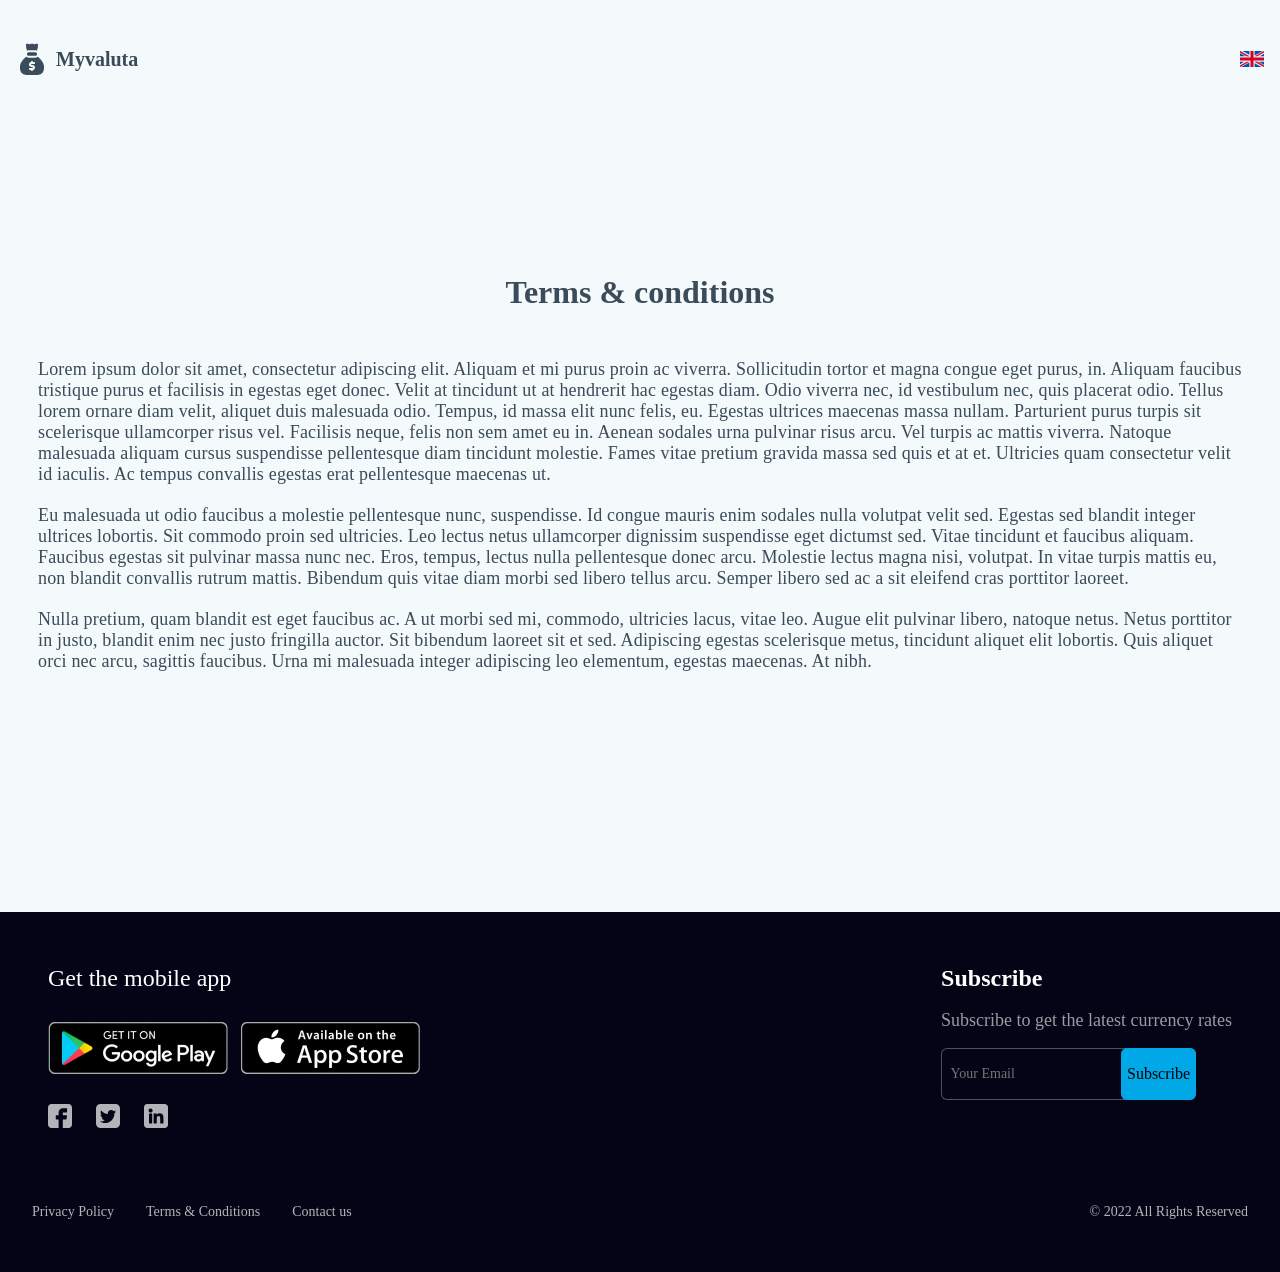
==== terms.html @ f61ddc60 "initial" ====
<!DOCTYPE html>
<html lang="en">
<head>
    <meta charset="UTF-8">
    <meta http-equiv="X-UA-Compatible" content="IE=edge">
    <meta name="viewport" content="width=device-width, initial-scale=1.0">
    <title>Terms and Conditions</title>
    <link rel="stylesheet" href="assets/css/style.css">
</head>
<body>
    <header class="header2">
        <div class="container">
        <div class="contact-header">
            <div class="logo logo1">
                <a href="/" class="fz-800 darkerheadera">
                    <img src="assets/images/dark-colored-logo.svg" alt="Myvaluta Logo" /> Myvaluta
                </a>
            </div>

            <ul class="languages">
                <li>
                    <a href="#" class="active">
                        <img id="en" src="assets/images/flags/uk.svg" alt="English" />
                        <img id="ge" class="hidden-language-img" src="assets/images/flags/geo.svg" alt="Georgian">
                    </a>
                </li>
            </ul>
            <img id="burgerbar" onclick="openpopup('.burger-bar-menu-main')" class="burger-bar" src="assets/images/darker-burger-bar.svg" alt="burger-bar">
        </div>
        </div>
    </header>
   <section class="terms-section1">
       <div class="terms-parent">
           <h1>Terms & conditions</h1>
           <div class="terms-part">
               <p>Lorem ipsum dolor sit amet, consectetur adipiscing elit. Aliquam et mi purus proin ac viverra. Sollicitudin tortor et magna congue eget purus, in. Aliquam faucibus tristique purus et facilisis in egestas eget donec. Velit at tincidunt ut at hendrerit hac egestas diam. Odio viverra nec, id vestibulum nec, quis placerat odio. Tellus lorem ornare diam velit, aliquet duis malesuada odio. Tempus, id massa elit nunc felis, eu. Egestas ultrices maecenas massa nullam. Parturient purus turpis sit scelerisque ullamcorper risus vel. Facilisis neque, felis non sem amet eu in.
                Aenean sodales urna pulvinar risus arcu. Vel turpis ac mattis viverra. Natoque malesuada aliquam cursus suspendisse pellentesque diam tincidunt molestie. Fames vitae pretium gravida massa sed quis et at et. Ultricies quam consectetur velit id iaculis. Ac tempus convallis egestas erat pellentesque maecenas ut. </p>
               <p>Eu malesuada ut odio faucibus a molestie pellentesque nunc, suspendisse. Id congue mauris enim sodales nulla volutpat velit sed. Egestas sed blandit integer ultrices lobortis. Sit commodo proin sed ultricies.
                Leo lectus netus ullamcorper dignissim suspendisse eget dictumst sed. Vitae tincidunt et faucibus aliquam. Faucibus egestas sit pulvinar massa nunc nec. Eros, tempus, lectus nulla pellentesque donec arcu. Molestie lectus magna nisi, volutpat. In vitae turpis mattis eu, non blandit convallis rutrum mattis. Bibendum quis vitae diam morbi sed libero tellus arcu. Semper libero sed ac a sit eleifend cras porttitor laoreet.</p>
               <p>Nulla pretium, quam blandit est eget faucibus ac. A ut morbi sed mi, commodo, ultricies lacus, vitae leo. Augue elit pulvinar libero, natoque netus. Netus porttitor in justo, blandit enim nec justo fringilla auctor. Sit bibendum laoreet sit et sed. Adipiscing egestas scelerisque metus, tincidunt aliquet elit lobortis. Quis aliquet orci nec arcu, sagittis faucibus. Urna mi malesuada integer adipiscing leo elementum, egestas maecenas. At nibh.</p>
           </div>
       </div>
   </section>
   <footer class="footer">
    <div class="footer-container container">
        <div class="footer-main container">
            <div class="footer-left">
                <h3>Get the mobile app</h3>
                <div class="stores">
                    <img src="assets/images/app-store-and-google-play 1.png" alt="app sotre">
                    <img src="assets/images/app-store-and-google-play 2.png" alt="App Store">
                </div>
                <div class="socials">
                    <a href="#"><img src="assets/images/facebook 1.svg" alt="Facebook"></a>
                    <a href="#"><img src="assets/images/twitter-sign 1.svg" alt="Twitter"></a>
                    <a href="#"><img src="assets/images/linkedin 1.svg" alt="LinkedIn"></a>
                </div>
            </div>
            <div class="footer-right">
                <h3>Subscribe</h3>
                <p>Subscribe to get the latest currency rates</p>
                <div class="subscribe-div">
                    <input id="emailsubscribe" type="email" placeholder="  Your Email" size="30">
                    <button>Subscribe</button>
                </div>
            </div>
        </div>
        <div class="footer-lower">
            <div class="footer-lower-a-div">
                <a href="#">Privacy Policy</a>
                <a href="terms.html">Terms & Conditions</a>
                <a href="contactpage.html">Contact us</a>
            </div>
            <p>© 2022 All Rights Reserved</p>
        </div>
        <div class="authorise"><p>© 2022 All Rights Reserved</p></div>
    </div>
</footer>
    <div class="bg-overlay">
        <div class="burger-bar-menu-main">
            <div class="burger-bar-menu-parent">
                <div class="burger-bar-menu-header">
                    <div class="burger-bar-menu-header-top">
                        <a href="/" class="fz-800 burger-bar-menu-header-a">
                            <img src="assets/images/money bag.svg" alt="Myvaluta Logo" /> Myvaluta
                        </a>
                        <div class="mobile-burgerbar-header-right-side">
                            <ul class="languages-mobile">
                                <li>
                                    <a href="#" class="active">
                                        <img id="enMobile" src="assets/images/flags/uk.svg" alt="English" />
                                        <img id="geMobile" class="hidden-language-img" src="assets/images/flags/geo.svg" alt="Georgian">
                                    </a>
                                </li>
                            </ul>
                            <a href="#"><img onclick="closepopup('.burger-bar-menu-main')" src="assets/images/darker-burger-bar.svg" alt="Burger-menu"></a>
                        </div>
                    </div>
                    <img src="assets/images/Line 37.svg" alt="border">
                </div>
                <a href="#">Crypto exchange rate</a>
                <a href="#">Exchange Rate In Banks & Kiosks</a>
                <a href="contactpage.html">Contact us</a>
                <a href="terms.html">Terms and conditions</a>
            </div>
        </div>
    </div>
    <script src="assets/js/languageswitcher.js"></script>
    <script src="assets/js/popup.js"></script>
</body>
</html>
---- assets/css/style.css ----
@charset "UTF-8";

/* Box sizing rules */

*,
*::before,
*::after {
    box-sizing: border-box;
}


/* Remove default margin */

body,
h1,
h2,
h3,
h4,
p,
figure,
blockquote,
dl,
dd {
    margin: 0;
}


/* Remove list styles on ul, ol elements with a list role, which suggests default styling will be removed */

ul[role=list],
ol[role=list] {
    list-style: none;
}


/* Set core root defaults */

html:focus-within {
    scroll-behavior: smooth;
}


/* Set core body defaults */

body {
    min-height: 100vh;
    text-rendering: optimizeSpeed;
    line-height: 1.5;
    overflow-x: hidden;
}


/* A elements that don't have a class get default styles */

a:not([class]) {
    text-decoration-skip-ink: auto;
}


/* Make images easier to work with */

img,
picture {
    max-width: 100%;
    display: block;
}


/* Inherit fonts for inputs and buttons */

input,
button,
textarea,
select {
    font: inherit;
}

:focus-visible {
    outline-color: #0324782a;
}

button {
    cursor: pointer;
}


/* Remove all animations, transitions and smooth scroll for people that prefer not to see them */

@media (prefers-reduced-motion: reduce) {
    html:focus-within {
        scroll-behavior: auto;
    }
    *,
    *::before,
    *::after {
        animation-duration: 0.01ms !important;
        animation-iteration-count: 1 !important;
        transition-duration: 0.01ms !important;
        scroll-behavior: auto !important;
    }
}


/* clears the ‘X’ from Internet Explorer */

input[type=search]::-ms-clear {
    display: none;
    width: 0;
    height: 0;
}

input[type=search]::-ms-reveal {
    display: none;
    width: 0;
    height: 0;
}


/* clears the ‘X’ from Chrome */

input[type=search]::-webkit-search-decoration,
input[type=search]::-webkit-search-cancel-button,
input[type=search]::-webkit-search-results-button,
input[type=search]::-webkit-search-results-decoration {
    display: none;
}

@font-face {
    font-family: "DejaVu Sans";
    src: url("../fonts/DejaVuSans.woff2") format("woff2"), url("../fonts/DejaVuSans.woff") format("woff");
    font-weight: normal;
    font-style: normal;
    font-display: swap;
}

:root {
    --clr-white: #fff;
    --clr-black: #000;
    --clr-gray: rgba(38, 62, 51, 0.05);
    --clr-success: #5b9279;
    --clr-danger: #fc5555;
    --clr-theme: #5b9279;
    --clr-theme-dark: #263e33;
    --clr-theme-trans: rgba(91, 146, 121, 0.03);
}

.flex {
    display: flex;
}

.space-between {
    justify-content: space-between;
}

.justify-center {
    justify-content: center;
}

.align-center {
    align-items: center;
}

.gap {
    gap: var(--gap, 1rem);
}

.ff-en {
    font-family: "Roboto", sans-serif;
}

.ff-geo {
    font-family: "DejaVu Sans", sans-serif;
}

.fz-900 {
    font-size: 1.5rem;
}

.fz-800 {
    font-size: 1.25rem;
}

.fz-700 {
    font-size: 1.125rem;
}

.fz-400 {
    font-size: 1rem;
}

.fz-300 {
    font-size: 0.875rem;
}

.text-accent,
.text-accent2 {
    color: rgba(38, 62, 51, 0.7);
}

.text-accent2 {
    width: 100%;
    max-width: 100%;
    text-align: right;
}

@media (max-width: 834px) {
    .hide-on-md {
        display: none;
    }
}

body {
    -webkit-font-smoothing: antialiased;
    -moz-osx-font-smoothing: grayscale;
    font-size: 1rem;
    line-height: 1.5;
    /* background-color: var(--clr-white); */
    background: #F4F9FB;
    color: var(--clr-theme-dark);
}

body.en {
    font-family: "Roboto", sans-serif;
}

body.geo {
    font-family: "DejaVu Sans", sans-serif;
}

h1,
h2,
h3 {
    line-height: 1.1;
}

p {
    max-width: 60ch;
}

.container {
    width: min(100% - 2rem, 1272px);
    margin-inline: auto;
}

.heading-2 {
    font-size: 1.5rem;
    font-weight: 600;
    color: #3A4B5A;
}

.exchange {
    margin-bottom: 32px;
}

.exchange__header {
    /* padding-inline: 32px; */
    /* padding-block: 24px 32px; */
    padding-top: 32px;
    padding-bottom: 32px;
    /* background: rgba(91, 146, 121, 0.03); */
}

.table-header {
    background-color: #fff;
    border-top-left-radius: 8px;
    border-top-right-radius: 8px;
    border-bottom: 1px solid rgba(38, 62, 51, 0.05);
    padding-left: 80px;
    padding-right: 80px;
    align-items: center;
}

.search-control {
    width: 180px;
    height: 45px;
    padding-left: 50px;
    padding-right: 40px;
    background: url('../images/search.svg') no-repeat 18px center;
    border: 1px solid rgba(58, 75, 90, 0.1);
    border-radius: 50px;
}

@media (max-width: 560px) {
    .table-header {
        padding-left: 20px;
    }
    .search-control {
        display: none;
    }
}

@media (max-width: 834px) {
    .exchange__header p {
        display: none;
    }
}


/*  */

.dynamics {
    padding: 24px 32px;
    background: #fff;
}

@media (max-width: 560px) {
    .dynamics {
        padding: 0;
    }
}

.dynamics header {
    margin-bottom: 27px;
}

@media (max-width: 834px) {
    .dynamics header {
        flex-direction: column;
        align-items: flex-start;
        gap: 24px;
    }
}


/* header */


/* header{
    overflow-x: hidden;
} */

.header {
    width: 100%;
    position: relative;
    margin-bottom: 52px;
    padding-block: 32px 52px;
    background-image: url("../images/header-bg-img.png");
    background-repeat: no-repeat;
    background-size: cover;
    height: 561px;
    z-index: 1;
}

.header::before {
    content: '';
    position: absolute;
    right: 0;
    top: 0;
    z-index: -1;
    width: 885px;
    height: 350px;
    background: url('../images/world-map.svg') no-repeat;
    background-size: cover;
}

/* .header-bgimg-absolute {
    position: absolute;
    left: 50.83%;
    right: -30.14%;
    top: 0%;
    bottom: 89.65%;
    opacity: 0.5;
    z-index: -1;
} */

.heading-div {
    align-self: center;
    display: flex;
    flex-direction: column;
    align-items: center;
    gap: 8px;
}

.heading-div h1 {
    font-family: 'Roboto';
    font-style: normal;
    font-weight: 700;
    font-size: 36px;
    line-height: 42px;
    color: #FFFFFF;
}

.heading-div p {
    font-family: 'Roboto';
    font-style: normal;
    font-weight: 400;
    font-size: 18px;
    line-height: 21px;
    color: rgba(255, 255, 255, 0.5);
}

.header__top {
    margin-bottom: 152px;
    width: 100%;
}

.header-navigation {
    list-style: none;
    display: flex;
    align-items: center;
    gap: 40px;
    z-index: 457362;
}

@media(max-width:1017px) {
    .header-navigation {
        gap: 20px;
    }
    .header-navigation li a {
        font-size: 12px;
    }
}

@media(max-width:955px) {
    .header-navigation {
        display: none;
    }
}

.header-navigation li a {
    text-decoration: none;
    font-family: 'Roboto';
    font-style: normal;
    font-weight: 400;
    font-size: 16px;
    line-height: 19px;
    color: rgba(255, 255, 255, 0.7);
}

.logo a {
    display: flex;
    align-items: center;
    gap: 8px;
    font-family: 'Roboto';
    font-style: normal;
    font-weight: 600;
    font-size: 20px;
    line-height: 23px;
    color: #FFFFFF;
    text-decoration: none;
}

.languages {
    display: flex;
    align-items: center;
    list-style-type: none;
}

@media (max-width: 800px) {
    .languages {
        display: none;
    }
}

.languages a {
    display: flex;
    align-items: center;
    gap: 12px;
    color: var(--clr-theme-dark);
    text-decoration: none;
}

.languages a.active {
    /* border: 1px solid #8b9891; */
    box-sizing: border-box;
    border-radius: 3px;
    height: 22px;
}


/* converter absolute section */

.convert header {
    margin-bottom: 52px;
}

@media (max-width: 834px) {
    .convert header {
        flex-direction: column;
        align-items: flex-start;
        gap: 24px;
    }
}

.convert .converter {
    margin-bottom: 52px;
    display: grid;
    grid-template-columns: repeat(auto-fit, minmax(235px, 1fr));
    gap: 24px;
}

.convert__actions {
    display: flex;
    align-items: center;
    gap: 32px;
}

.convert__actions a {
    display: flex;
    gap: 8px;
    font-size: 1rem;
    color: rgba(38, 62, 51, 0.7);
    text-decoration: none;
}

.currency-input {
    position: relative;
}

.currency-input input {
    padding-block: 26px;
    padding-left: 100px;
    width: 100%;
    font-family: inherit;
    font-weight: 500;
    font-size: 1.5rem;
    color: var(--clr-theme-dark);
    background: var(--clr-white);
    border: 1px solid rgba(38, 62, 51, 0.1);
    box-sizing: border-box;
    border-radius: 8px;
}

.currency-input input::placeholder {
    font-family: inherit;
    color: rgba(38, 62, 51, 0.5);
}

.currency-picker {
    position: absolute;
    top: 0;
    left: 0;
    height: 100%;
    padding-inline: 1rem;
    display: flex;
    align-items: center;
    gap: 8px;
    color: var(--clr-theme-dark);
    background: var(--clr-gray);
    border-radius: 7px 0px 0px 7px;
    transition: all 200ms ease-in-out;
}

.currency-picker.active {
    background-color: #00A8E8;
    color: var(--clr-white);
    border-bottom-left-radius: 0px;
}

.currency-picker>button {
    display: flex;
    align-items: center;
    background-color: transparent;
    gap: 1rem;
    color: inherit;
    text-transform: uppercase;
    border: none;
}

.currency-picker>button>div {
    display: flex;
    flex-direction: column;
    align-items: center;
    gap: 8px;
}

.currency-picker>button>div img {
    width: 21px;
}

.currency-picker>div {
    display: flex;
    flex-direction: column;
    gap: 4px;
}

.currency-options {
    position: absolute;
    top: 100%;
    left: 0;
    width: 100%;
    background: #f4f5f5;
    border: 1px solid rgba(38, 62, 51, 0.5);
    border-radius: 0 0 22px 22px;
    z-index: 10;
}

.currency-options button {
    display: flex;
    align-items: center;
    gap: 0.75rem;
    padding-inline: 1rem;
    padding-block: 0.25rem;
    color: var(--clr-theme-dark);
    text-transform: uppercase;
    background-color: transparent;
    border: none;
    cursor: pointer;
}

.currency-options button img {
    width: 20px;
    height: 20px;
}

[data-tab-content] {
    display: none;
}

.active[data-tab-content] {
    display: block;
}

.dropdown.active>button {
    border-radius: 22px 22px 0 0;
}

.dropdown.active .dropdown-options {
    max-height: 500px;
    transform: scaleY(1);
    opacity: 1;
}

.dropdown-options {
    position: absolute;
    max-height: 0;
    transform: scaleY(0);
    opacity: 0;
    transform-origin: top;
    transition: all 200ms ease-in-out;
}

.filter {
    position: relative;
}

.filter>button {
    display: flex;
    align-items: center;
    gap: 1rem;
    width: 100%;
    min-width: 153px;
    padding-block: 14px;
    padding-inline: 20px;
    font-size: 1.125rem;
    color: var(--clr-theme-dark);
    background: rgba(38, 62, 51, 0.05);
    border: 1px solid rgba(38, 62, 51, 0.5);
    border-radius: 40px;
    transition: border-radius 200ms ease-in-out;
}

@media (max-width: 560px) {
    .filter>button {
        padding-block: 10px;
        padding-inline: 16px;
    }
}

.filter>button>div {
    display: flex;
    gap: 12px;
}

.filter input {
    all: unset !important;
    height: 100%;
    padding: 0;
    background-color: transparent;
}

.filter-dropdown.active>button {
    border-radius: 22px 22px 0 0;
}

.filter-dropdown.active .filter-options,
.filter-dropdown.active .languages-options {
    max-height: 500px;
    transform: scaleY(1);
    opacity: 1;
}

.filter-options {
    position: absolute;
    max-height: 0;
    transform: scaleY(0);
    opacity: 0;
    transform-origin: top;
    transition: all 200ms ease-in-out;
    width: 100%;
    display: flex;
    flex-direction: column;
    background: #f4f5f5;
    border: 1px solid rgba(38, 62, 51, 0.5);
    border-radius: 0 0 22px 22px;
    z-index: 10;
}

.filter-options button {
    display: flex;
    align-items: center;
    gap: 1rem;
    padding-block: 14px;
    padding-inline: 20px;
    font-size: 1.125rem;
    color: var(--clr-theme-dark);
    background-color: transparent;
    border: none;
}

.filter-by-date {
    min-width: 152px;
    width: max-content;
    position: relative;
}

.filter-by-date button {
    pointer-events: none;
    position: relative;
    background-color: #eff1f1;
    z-index: 10000;
    width: max-content;
}

.filter-by-date button span {
    white-space: nowrap;
}

.filter-by-date .date-input-wrap {
    position: absolute;
    inset: 0;
    z-index: 0;
}

.filter-by-date .date-input-wrap input::-webkit-datetime-edit {
    width: 100%;
    height: 100%;
    min-height: 42px;
    padding-block: 14px;
    padding-inline: 20px;
    z-index: 991;
}

.filter-by-date .date-input-wrap input::-webkit-calendar-picker-indicator {
    position: absolute;
    top: 0;
    left: 0;
    width: 100%;
    height: 100%;
    z-index: 991;
    background: transparent;
}


/* exchange tables */

.exchange-table {
    padding-bottom: 24px;
    overflow-x: auto;
    background: #ffffff;
    max-height: 425px;
    overflow-y: clip;
    transition: all 200ms ease-in-out;
    /* width */
    /* Track */
    /* Handle */
    /* Handle on hover */
}

.exchange .show-more {
    border-bottom-left-radius: 8px;
    border-bottom-right-radius: 8px;
}

.currency-sticky {
    position: sticky;
}

.exchange-table.active {
    max-height: 1000px;
}

.exchange-table::-webkit-scrollbar {
    height: 2px;
}

.exchange-table::-webkit-scrollbar-track {
    background: #f1f1f1;
}

.exchange-table::-webkit-scrollbar-thumb {
    background: rgb(230, 230, 230);
}

.exchange-table::-webkit-scrollbar-thumb:hover {
    background: rgb(194, 194, 194);
}

.exchange-table table {
    width: 100%;
    min-width: 640px;
    border-collapse: collapse;
}

.exchange-table tbody tr:not(:last-child) td {
    border-bottom: 1px solid rgba(38, 62, 51, 0.05);
}

.exchange-table th {
    padding-block: 30px;
    font-size: 1rem;
    font-weight: 500;
    color: var(--clr-theme-dark);
    background-color: var(--clr-white);
    border-bottom: 1px solid rgba(38, 62, 51, 0.05);
}

.crypto-table th,
.crypto-table td {
    text-align: left;
}

.exchange-table th,
.exchange-table td {
    text-align: left;
}

.exchange-table th:first-child,
.exchange-table td:first-child {
    padding-left: 80px;
}
.exchange-table th:last-child,
.exchange-table td:last-child {
    padding-right: 40px;
}

.flex-th img {
    cursor: pointer;
}

.exchange-table th:first-child,
.exchange-table td:first-child {
    /* padding-left: 32px; */
    position: sticky;
}

@media (max-width: 560px) {
    .exchange-table th:first-child,
    .exchange-table td:first-child {
        padding-left: 20px;
    }
}

.exchange-table th:last-child,
.exchange-table td:last-child {
    text-align: center;
}

.exchange-table td {
    font-size: 16px;
    color: var(--clr-theme-dark);
    padding-block: 28px;
}

.crypto-table td {
    padding-bottom: 20px;
}

.exchange-table td:last-child img {
    margin-inline: auto;
}

.show-more {
    display: grid;
    place-content: center;
    width: 100%;
    padding-block: 32px;
    background: #ffffff;
    border: none;
    cursor: pointer;
}

.footer {
    width: 100%;
    margin-top: 70px;
    padding-block: 52px;
    padding-inline: 1rem;
    background-color: #030416;
    justify-content: space-between;
}

.footer-container {
    display: grid;
    grid-auto-flow: row;
    align-items: center;
    justify-items: center;
    gap: 76px;
}

.authorise {
    align-self: center;
}

.authorise p {
    font-family: 'Roboto';
    font-style: normal;
    font-weight: 500;
    font-size: 14px;
    line-height: 16px;
    color: rgba(255, 255, 255, 0.7)
}

.footer-main {
    display: flex;
    gap: 76px;
    justify-content: space-between;
}

@media(max-width:800px) {
    .footer-main {
        flex-direction: column-reverse;
        justify-items: center;
        align-items: center;
    }
    .footer-left {
        align-items: center !important;
    }
}

.footer-left {
    display: flex;
    flex-direction: column;
    align-items: flex-start;
    justify-content: space-between;
    gap: 30px;
}

.footer-left h3 {
    font-family: 'Roboto';
    font-style: normal;
    font-weight: 400;
    font-size: 24px;
    line-height: 28px;
    color: #FFFFFF;
}

.stores {
    display: flex;
    align-items: center;
    justify-content: center;
    gap: 13px;
}

@media(max-width: 440px) {
    .stores {
        gap: 2px;
    }
}

.socials {
    display: flex;
    align-items: center;
    gap: 24px;
}

.footer-right {
    display: flex;
    flex-direction: column;
    align-items: flex-start;
    gap: 16px;
}

.footer-right h3 {
    font-family: 'Roboto';
    font-style: normal;
    font-weight: 600;
    font-size: 24px;
    line-height: 28px;
    color: #FFFFFF;
}

.footer-right p {
    font-family: 'Roboto';
    font-style: normal;
    font-weight: 400;
    font-size: 18px;
    line-height: 134.26%;
    color: rgba(255, 255, 255, 0.6);
}

.subscribe-div {
    display: flex;
    position: relative;
}

.subscribe-div input {
    max-width: 328px;
    width: 100%;
    position: relative;
    border: 1px solid rgba(255, 255, 255, 0.3);
    border-radius: 6px;
    outline: none;
    height: 52px;
    background: #030416;
}

.subscribe-div button {
    outline: none;
    border: none;
    position: absolute;
    right: 0;
    background: #00A8E8;
    border-radius: 6px;
    height: 52px;
}

#emailsubscribe {
    font-family: 'Roboto';
    font-style: normal;
    font-weight: 400;
    font-size: 14px;
    line-height: 112.5%;
    color: rgba(255, 255, 255, 0.5);
}

.footer-lower {
    width: 100%;
    display: grid;
    grid-auto-flow: column;
    justify-content: space-between;
    align-items: center;
    gap: 76px;
    justify-content: space-between;
}

.footer-lower a {
    text-decoration: none;
    font-family: 'Roboto';
    font-style: normal;
    font-weight: 500;
    font-size: 14px;
    line-height: 16px;
    color: rgba(255, 255, 255, 0.7);
}

.footer-lower-a-div {
    display: flex;
    align-items: center;
    justify-content: space-between;
    gap: 32px !important;
}

.authorise {
    display: none;
}

@media(max-width:700px) {
    .footer-lower {
        grid-auto-flow: row;
        justify-content: center;
        gap: 50px;
    }
    .footer-lower p {
        display: none;
    }
    .authorise {
        display: block;
    }
}

@media(max-width: 427px) {
    .footer-lower-a-div {
        gap: 15px;
    }
}

@media(max-width: 375px) {
    .stores {
        flex-direction: column;
        gap: 10px;
    }
}

.footer-lower ul {
    list-style: none;
    display: flex;
    align-items: center;
    justify-content: center;
    gap: 32px;
}

.footer-lower ul li a {
    text-decoration: none;
    font-family: 'Roboto';
    font-style: normal;
    font-weight: 500;
    font-size: 14px;
    line-height: 16px;
    color: rgba(255, 255, 255, 0.7);
}

.footer-lower p {
    font-family: 'Roboto';
    font-style: normal;
    font-weight: 500;
    font-size: 14px;
    line-height: 16px;
    color: rgba(255, 255, 255, 0.7)
}


/*# sourceMappingURL=style.css.map */

.filter-n-calendar-container {
    display: grid;
    grid-auto-flow: column;
    grid-gap: 24px;
}

.filter-icon-container {
    padding: 20px;
    background-color: #EFF1F0;
    border: 1px solid #8B9891;
    border-radius: 50px;
    display: grid;
    justify-items: center;
    align-items: center;
    cursor: pointer;
}


/* pop up windows */

.bg-overlay {
    position: fixed;
    top: 0;
    left: 0;
    right: 0;
    bottom: 0;
    width: 100%;
    height: 100%;
    background: rgba(14, 12, 19, 0.85);
    z-index: 10000;
    display: none;
}

.popup-currency-selectors {
    background-color: #fff;
    margin: 80px 52px 0 52px;
    padding: 24px 32px;
    display: grid;
    grid-gap: 24px;
    overflow-y: auto;
    height: calc(100% - 160px);
    align-content: start;
    display: none;
}

.popup-header {
    display: grid;
    grid-auto-flow: column;
    justify-content: space-between;
}

.popup-currency-selectors h2 {
    font-family: 'Roboto';
    font-style: normal;
    font-weight: 600;
    font-size: 20px;
    line-height: 23px;
    color: #263E33;
}

.popup-header img {
    cursor: pointer;
}

.currency-item {
    cursor: pointer;
    display: grid;
    grid-auto-flow: column;
    grid-gap: 16px;
    align-items: center;
    justify-content: start;
    padding: 24px;
    background-color: #F4F5F4;
    border-radius: 7px;
}

.currency-item.checked {
    background: #00A8E8;
    color: white;
}

.currency-item input {
    width: 24px;
    height: 24px;
}


/* ------------------------------------  NEW VERSION OF CSS CODE WRITTEN HERE ------------------------------------ */


/*  main-page */

.section {
    margin-top: 300px;
}


/* main section styles */

.main-section-all-content {
    display: flex;
    flex-direction: column;
    gap: 124px;
}


/* Exchange Rate Banks */

.margin-top {
    margin-top: auto;
}

.tab-content {
    display: flex;
    flex-direction: column;
    gap: 124px;
}

.banks-table {
    /* padding: 40px; */
    margin-top: 40px;
    display: flex;
    flex-direction: column;
    gap: 50px;
}

.banks-row {
    display: flex;
    justify-content: space-between;
    gap: 40px;
    align-items: flex-start;
}

@media(max-width: 1069px) {
    .exchange-rate-parent {
        align-items: center;
        justify-content: center;
    }
    .bank-kiosk-header {
        align-items: center;
        justify-content: center;
    }
    .banks-row {
        flex-direction: column;
        align-self: center;
        gap: 50px;
    }
}


/* ---------------------- Exchanges in banks and kiosks ---------------------- */

.bank {
    max-width: 400px;
    display: flex;
    flex-direction: column;
    justify-content: space-between;
    gap: 12px;
    background: #ffffff;
    border-radius: 8px;
    padding: 18px 30px;
}

.bank header {
    width: 100%;
    display: flex;
    justify-content: space-between;
    align-items: center;
}

.bank-logo {
    width: 120px;
    height: 57px;
}

.divider {
    /* display: none; */
    filter: opacity(0);
}

.bank table {
    width: 100%;
    display: none;
    box-sizing: border-box;
}

.scroll-toggle-btn {
    cursor: pointer;
}

.bank-arrow-down1,
.bank-arrow-down2,
.bank-arrow-down3,
.bank-arrow-down4,
.bank-arrow-down5,
.bank-arrow-down6,
.bank-arrow-down7,
.bank-arrow-down8,
.bank-arrow-down9,
.bank-arrow-down10,
.bank-arrow-down11,
.bank-arrow-down12,
.bank-arrow-up1,
.bank-arrow-up2,
.bank-arrow-up3,
.bank-arrow-up4,
.bank-arrow-up5,
.bank-arrow-up6,
.bank-arrow-up7,
.bank-arrow-up8,
.bank-arrow-up9,
.bank-arrow-up10,
.bank-arrow-up11,
.bank-arrow-up12 {
    cursor: pointer;
}

.bank-arrow-up1,
.bank-arrow-up2,
.bank-arrow-up3,
.bank-arrow-up4,
.bank-arrow-up5,
.bank-arrow-up6,
.bank-arrow-up7,
.bank-arrow-up8,
.bank-arrow-up9,
.bank-arrow-up10,
.bank-arrow-up11,
.bank-arrow-up12 {
    display: none;
}

.banks-table a {
    text-decoration: underline;
    font-family: 'DejaVu Sans';
    font-style: normal;
    font-weight: 400;
    font-size: 18px;
    line-height: 18px;
    color: #00A8E8;
    align-self: flex-end;
    cursor: pointer;
}

.converter-parent {
    align-self: flex-start;
    position: absolute;
    margin-left: auto;
    margin-right: auto;
    right: 53px;
    left: 53px;
    top: 364px;
    align-items: center;
    background: #FFFFFF;
    box-shadow: 2px 4px 44px -3.91691px rgba(3, 17, 67, 0.2);
    border-radius: 6.8546px;
}

@media(max-width: 1400px) {
    .converter-parent {
        left: 0;
        right: 0;
    }
}

/* @media(max-width: 1300px) {
    .text-accent2 {
        margin-left: 1%;
    }
} */

.convert {
    display: flex;
    flex-direction: column;
    padding: 50px 80px;
}

@media(max-width:560px) {
    .main-part {
        margin-top: 600px;
    }
}

@media(max-width: 456px) {
    .convert {
        padding: 23px;
    }
}

.flagname {
    display: grid;
    grid-auto-flow: column;
    align-items: center;
    grid-gap: 12px;
    justify-content: start;
}


/* Language controler */

.hidden-language-img {
    display: none;
    height: 24px;
    width: 24px;
}


/* burger bar button */

.burger-bar {
    display: none;
}

@media (max-width: 800px) {
    .burger-bar {
        display: block;
        cursor: pointer;
    }
    .languages-dropdown {
        display: none;
    }
    .desktop-table {
        display: none;
    }
    .popup-currency-selectors {
        margin: 5px 5px 0 5px !important;
        height: calc(100% - 10px);
    }
}


/* burgerbar popup window */

.burger-bar-menu-main {
    display: flex;
    flex-direction: column;
    gap: 32px;
    width: 100%;
    height: 100%;
    background: #ffffff;
    height: 100%;
    overflow: hidden;
    display: none;
}

.burger-bar-menu-parent {
    display: flex;
    flex-direction: column;
    gap: 32px;
    padding-left: 26px;
}

.burger-bar-menu-header {
    padding-top: 46px;
    display: flex;
    flex-direction: column;
    align-items: center;
    justify-content: space-around;
    gap: 24px;
}

.burger-bar-menu-header-top {
    width: 100%;
    display: flex;
    align-items: center;
    justify-content: space-between;
}

.mobile-burgerbar-header-right-side {
    display: flex;
    align-items: center;
    gap: 24px;
}

.burger-bar-menu-header-a {
    display: flex;
    align-items: center;
    gap: 8px;
}

.languages-mobile {
    display: flex;
    align-items: center;
    list-style-type: none;
}

.burger-bar-menu-parent a {
    text-decoration: none;
    /* fonts */
    font-family: 'Roboto';
    font-style: normal;
    font-weight: 500;
    font-size: 18px;
    line-height: 21px;
    color: #3A4B5A;
}


/* SHARE POPUP */

.share-popup {
    display: none;
    position: absolute;
    left: 45%;
    top: 50%;
    background: #FFFFFF;
    box-shadow: 2px 4px 44px -3.91691px rgba(3, 17, 67, 0.15);
    border-radius: 6.8546px;
    flex-direction: column;
    padding: 24px 25px 32px 24px;
}

.share-popup-header {
    margin-bottom: 8px;
    display: flex;
    justify-content: space-between;
    align-items: center;
}

.closing-share-popup {
    display: flex;
    align-items: center;
    justify-items: center;
    background: rgba(58, 75, 90, 0.05);
    border-radius: 8px;
    padding: 11px;
}

.closing-share-popup img {
    cursor: pointer;
}

.share-popup-elemenets-parent {
    display: flex;
}

@media(max-width: 1228px) {
    .share-popup {
        left: 40%;
        top: 60%;
    }
}

@media(max-width: 900px) {
    .share-popup {
        left: 30%;
        top: 60%;
    }
}

@media(max-width: 835px) {
    .share-popup {
        left: 15%;
        top: 50%;
    }
}

@media(max-width: 666px) {
    .share-popup {
        left: 10%;
        gap: 8px;
    }
}

@media(max-width: 585px) {
    .share-popup-elemenets-parent {
        max-width: 400px;
    }
}

@media(max-width: 550px) {
    .share-popup-elemenets-parent {
        max-width: 400px;
        left: -1%;
    }
}

@media(max-width: 550px) {
    .share-popup-elemenets-parent {
        flex-direction: column;
        /* max-width: 343px; */
    }
    .share-popup {
        left: 30%;
        top: 40%;
    }
}

@media(max-width: 500px) {
    .share-popup {
        left: 30%;
        top: 60%;
    }
}

.share-popup-elemenet {
    display: flex;
    flex-direction: column;
    align-items: center;
    justify-content: center;
    gap: 8px;
    /* border: 1px solid rgba(58, 75, 90, 0.1);
    border-radius: 8px; */
}

.share-popup-inner-element {
    padding: 13px 20px 12px 19px;
    display: flex;
    flex-direction: column;
    align-items: center;
    justify-content: center;
    gap: 8px;
}

.share-popup-elemenet:hover {
    background-color: #F3F4F5;
    cursor: pointer;
}


/* absolute section */

@media(max-width: 837px) {
    .convert {
        padding: 27px 60px 30px 60px;
    }
}

@media(max-width: 663px) {
    .convert .converter {
        grid-template-columns: 1fr 1fr;
    }
}

@media(max-width: 500px) {
    .convert .converter {
        grid-template-columns: 1fr;
    }
}


/* calendar for mobile */

.mobile-calendar {
    max-width: 67px;
    height: 67px;
    background-color: #000;
}


/* contact page */

.contact-header {
    display: flex;
    align-items: center;
    justify-content: space-between;
    justify-items: center;
    margin-bottom: 52px;
    padding-block: 32px 52px;
}

.logo1 a {
    font-family: 'Roboto';
    font-style: normal;
    font-weight: 600;
    font-size: 20px;
    line-height: 23px;
    color: #3A4B5A;
}

.contactus-main {
    width: 100%;
    align-self: center;
    display: grid;
    grid-auto-flow: row;
    align-items: center;
    justify-items: center;
    grid-gap: 50px;
    padding-bottom: 178px;
    padding-top: 100px;
}

.contact-page-section h1 {
    font-family: 'Roboto';
    font-style: normal;
    font-weight: 700;
    font-size: 32px;
    line-height: 38px;
    color: #263E33;
    text-shadow: 0px 4px 4px rgba(0, 0, 0, 0.25);
}

.contact-us {
    display: grid;
    grid-auto-flow: column;
    gap: 94px;
}

.forms {
    display: flex;
    align-items: center;
    justify-content: space-between;
    gap: 94px;
}

.label {
    font-family: 'Roboto';
    font-style: normal;
    font-weight: 400;
    font-size: 16px;
    line-height: 19px;
    text-align: center;
    letter-spacing: 0.01em;
    color: rgba(38, 62, 51, 0.8);
}

label[required]::after {
    content: "*";
    color: red;
}

.info-div {
    max-width: 338px;
    display: flex;
    justify-content: flex-start;
    gap: 24px;
    background: rgba(38, 62, 51, 0.05);
    border-radius: 8px;
    padding: 18px 18px 18px 32px;
}

.info-p {
    font-family: 'Roboto';
    font-style: normal;
    font-weight: 500;
    font-size: 18px;
    line-height: 21px;
    text-align: center;
    letter-spacing: 0.01em;
    color: #263E33;
}

.right-forms {
    display: grid;
    grid-auto-flow: column;
    align-items: flex-start;
    justify-content: start;
    gap: 42px;
}

.info-divs {
    display: flex;
    flex-direction: column;
    gap: 23px;
}

.info-divs-item {
    display: flex;
    flex-direction: column;
    gap: 8px;
    align-items: flex-start;
}

.info-divs-item input {
    background: #FAFCFB;
    border: 1px solid rgba(38, 62, 51, 0.3);
    border-radius: 8px;
    padding: 18px 18px;
}

.textarea {
    display: flex;
    flex-direction: column;
    align-items: flex-start;
    gap: 8px;
}

.msg-label {
    font-family: 'Roboto';
    font-style: normal;
    font-weight: 400;
    font-size: 16px;
    line-height: 19px;
    text-align: center;
    letter-spacing: 0.01em;
    color: #263E33;
}

.textares {
    height: 182px;
}

textarea {
    resize: none;
}

#sendMsg {
    background: #2C3754;
    border: none;
    border-radius: 8px;
    padding: 20px;
    /* fonts */
    font-family: 'Roboto';
    font-style: normal;
    font-weight: 500;
    font-size: 18px;
    line-height: 21px;
    text-align: center;
    letter-spacing: 0.01em;
    color: #EBEDFA;
}

.text-area {
    display: flex;
    flex-direction: column;
    gap: 45px;
}


/* Crypto table */

.hidden-sort-arrow {
    display: none;
}


/* .flex-th{
    display: flex;
} */

@media(max-width: 1108px) {
    .forms {
        flex-direction: column;
    }
}

@media (max-width: 769px) {
    .right-forms {
        grid-auto-flow: row;
        align-items: center;
        justify-items: center;
    }
}


/* terms and condition page */

.terms-section1 {
    margin: 0 auto;
    display: flex;
    align-items: center;
    justify-items: center;
    justify-content: center;
    margin-bottom: 120px;
}

.terms-parent {
    gap: 48px;
    display: flex;
    flex-direction: column;
    align-items: center;
    justify-content: center;
    margin-top: 83px;
    margin-bottom: 120px;
}

.terms-parent h1 {
    font-family: 'Roboto';
    font-style: normal;
    font-weight: 700;
    font-size: 32px;
    line-height: 38px;
    color: #3A4B5A;
}

.terms-part {
    display: flex;
    flex-direction: column;
    align-items: center;
    justify-content: center;
    gap: 20px;
}

.terms-part p {
    max-width: 1204px;
    font-family: 'Roboto';
    font-style: normal;
    font-weight: 400;
    font-size: 18px;
    line-height: 21px;
    letter-spacing: 0.01em;
    color: #3A4B5A;
}

.flex-th p {
    display: flex;
    gap: 8px;
    align-items: center;
    justify-content: flex-start;
}

.cryptogreen p {
    display: flex;
    align-items: center;
    justify-content: flex-start;
    gap: 8px;
    color: #459216;
}

.red-p {
    display: flex;
    align-items: center;
    justify-content: center;
    gap: 8px;
    color: #FC5555;
}

.daily-view {
    display: flex;
    flex-direction: column;
    gap: 4px;
    /* fonts */
    font-family: 'Roboto';
    font-style: normal;
    font-weight: 400;
    font-size: 18px;
    line-height: 21px;
    color: #3A4B5A;
}

.daily-view span {
    font-family: 'Roboto';
    font-style: normal;
    font-weight: 400;
    font-size: 14px;
    line-height: 16px;
    color: #7F8A94;
}

.crypto {
    display: flex;
    gap: 8px;
}

.crypto div {
    display: flex;
    flex-direction: column;
}

.fullname-crypto {
    font-family: 'Roboto';
    font-style: normal;
    font-weight: 500;
    font-size: 16px;
    line-height: 19px;
    color: #3A4B5A;
}

.abreviation-of-crypto {
    font-family: 'Roboto';
    font-style: normal;
    font-weight: 400;
    font-size: 14px;
    line-height: 16px;
    color: rgba(58, 75, 90, 0.65);
}


/* NEW VERSION OF CSS CODE END */

.currency-main-container {
    display: grid;
    grid-gap: 12px;
}

.flagname h4 {
    font-family: 'Roboto';
    font-style: normal;
    font-weight: 600;
    font-size: 24px;
    line-height: 28px;
    /* #263E33 */
    color: #263E33;
}

.flagname img {
    width: 28px;
    height: 28px;
}

.currency-main-container p {
    font-family: 'Roboto';
    font-style: normal;
    font-weight: 400;
    font-size: 16px;
    line-height: 19px;
    /* identical to box height */
    color: #65756E;
}

.currencies-container {
    display: grid;
    grid-template-columns: repeat(5, 1fr);
    grid-gap: 24px;
}

@media only screen and (max-width: 1439px) {
    .currencies-container {
        grid-template-columns: repeat(4, 1fr);
    }
}

@media only screen and (max-width: 1130px) {
    .currencies-container {
        grid-template-columns: repeat(3, 1fr);
    }
    .popup-currency-selectors {
        margin: 52px 24px 0 24px;
    }
}

@media only screen and (max-width: 880px) {
    .currencies-container {
        grid-template-columns: repeat(2, 1fr);
    }
}

@media only screen and (max-width: 640px) {
    .currencies-container {
        grid-template-columns: 1fr;
    }
}

@media only screen and (max-width: 330px) {
    .popup-currency-selectors {
        margin: 52px 16px 0 16px;
    }
}

@media only screen and (max-width: 560px) {
    .convert .converter {
        margin-bottom: 52px;
        display: grid;
        /* grid-template-columns: 1fr 1fr; */
        gap: 24px;
    }
}

.new-button-currency-popup {
    padding: 14px 54px;
    background-color: #2C3754;
    border-radius: 80px;
    border: 0;
    color: #fff;
    font-family: 'Roboto';
    font-style: normal;
    font-weight: 500;
    font-size: 18px;
    line-height: 21px;
    /* identical to box height */
    /* #FFFFFF */
    color: #FFFFFF;
}

.popup-footer {
    display: grid;
    justify-content: end;
    align-content: start;
}

#headingtabs {
    width: 100%;
    display: none;
    padding: 16px 24px;
    font-family: 'Roboto';
}

@media only screen and (max-width: 770px) {
    .tabs__headings {
        display: none;
    }
    #headingtabs {
        display: block;
    }
}

.currenciestable th {
    text-align: start;
}

.currenciestable td {
    border-spacing: 12px 0;
    padding: 12px 0;
}

.currenciestable tbody {
    font-size: 14px;
    color: #3A4B5A;
}

.small-height {
    height: 88px;
    display: grid;
    grid-auto-flow: column;
    align-items: center;
    justify-content: start;
}

.small-height img {
    width: 10px;
    height: auto;
}
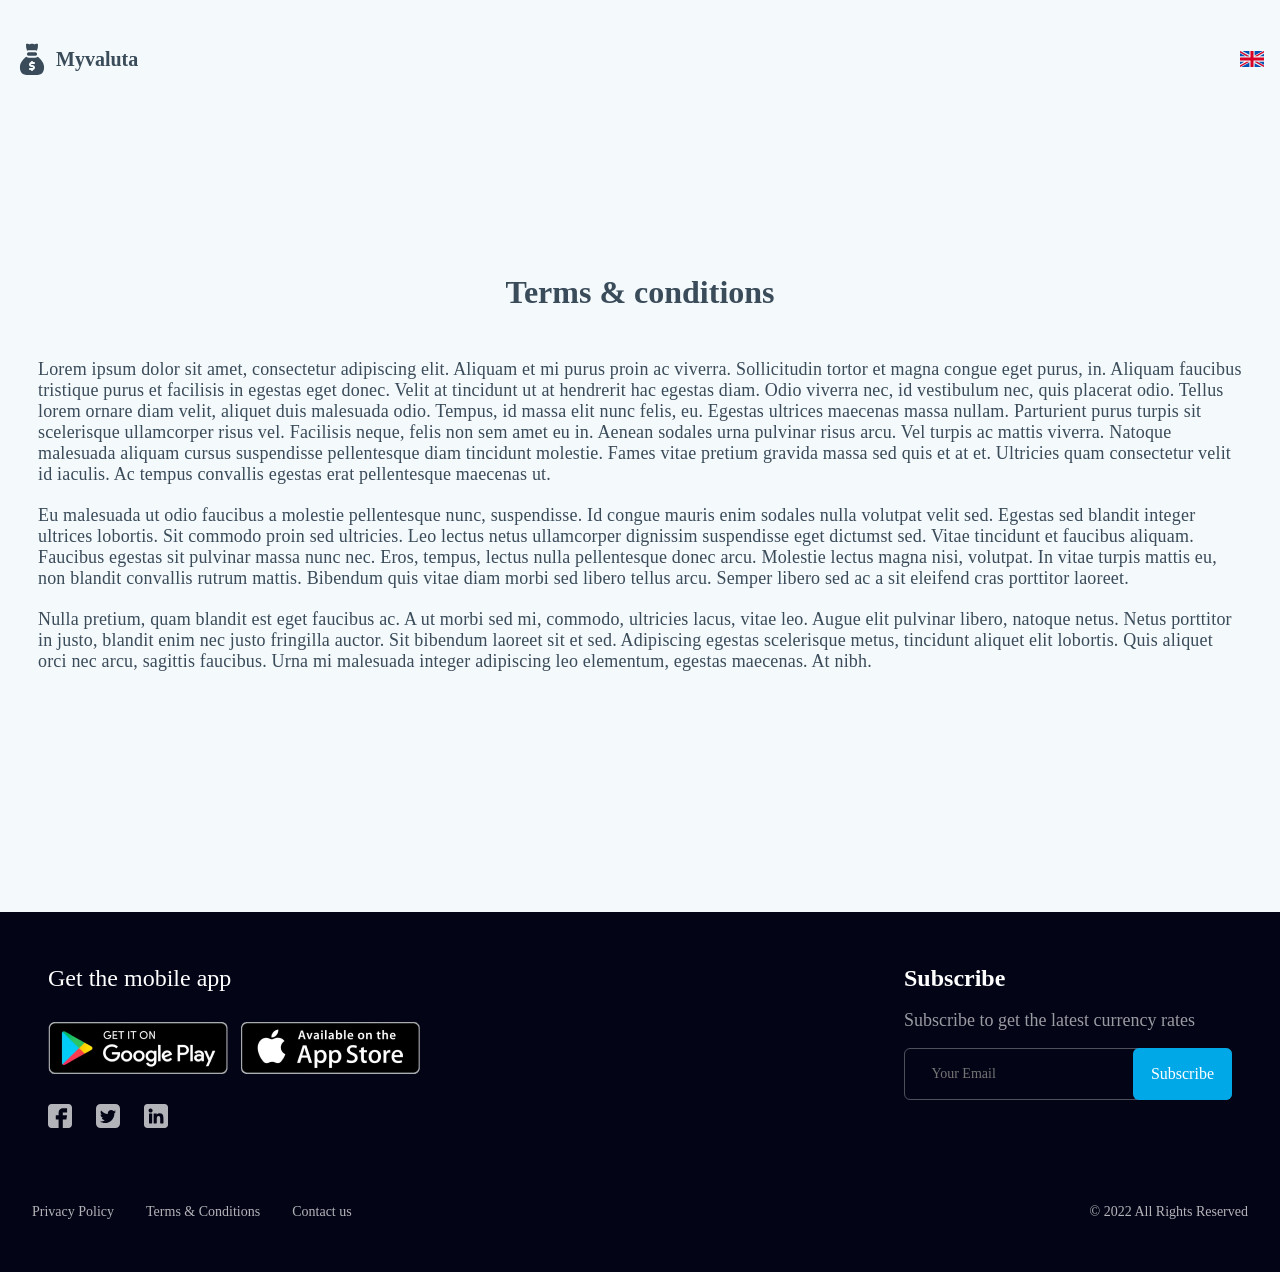
==== commit f15cee80: "12 sad" ====
--- a/terms.html
+++ b/terms.html
@@ -35,7 +35,8 @@
            <div class="terms-part">
                <p>Lorem ipsum dolor sit amet, consectetur adipiscing elit. Aliquam et mi purus proin ac viverra. Sollicitudin tortor et magna congue eget purus, in. Aliquam faucibus tristique purus et facilisis in egestas eget donec. Velit at tincidunt ut at hendrerit hac egestas diam. Odio viverra nec, id vestibulum nec, quis placerat odio. Tellus lorem ornare diam velit, aliquet duis malesuada odio. Tempus, id massa elit nunc felis, eu. Egestas ultrices maecenas massa nullam. Parturient purus turpis sit scelerisque ullamcorper risus vel. Facilisis neque, felis non sem amet eu in.
                 Aenean sodales urna pulvinar risus arcu. Vel turpis ac mattis viverra. Natoque malesuada aliquam cursus suspendisse pellentesque diam tincidunt molestie. Fames vitae pretium gravida massa sed quis et at et. Ultricies quam consectetur velit id iaculis. Ac tempus convallis egestas erat pellentesque maecenas ut. </p>
-               <p>Eu malesuada ut odio faucibus a molestie pellentesque nunc, suspendisse. Id congue mauris enim sodales nulla volutpat velit sed. Egestas sed blandit integer ultrices lobortis. Sit commodo proin sed ultricies.
+               
+                <p>Eu malesuada ut odio faucibus a molestie pellentesque nunc, suspendisse. Id congue mauris enim sodales nulla volutpat velit sed. Egestas sed blandit integer ultrices lobortis. Sit commodo proin sed ultricies.
                 Leo lectus netus ullamcorper dignissim suspendisse eget dictumst sed. Vitae tincidunt et faucibus aliquam. Faucibus egestas sit pulvinar massa nunc nec. Eros, tempus, lectus nulla pellentesque donec arcu. Molestie lectus magna nisi, volutpat. In vitae turpis mattis eu, non blandit convallis rutrum mattis. Bibendum quis vitae diam morbi sed libero tellus arcu. Semper libero sed ac a sit eleifend cras porttitor laoreet.</p>
                <p>Nulla pretium, quam blandit est eget faucibus ac. A ut morbi sed mi, commodo, ultricies lacus, vitae leo. Augue elit pulvinar libero, natoque netus. Netus porttitor in justo, blandit enim nec justo fringilla auctor. Sit bibendum laoreet sit et sed. Adipiscing egestas scelerisque metus, tincidunt aliquet elit lobortis. Quis aliquet orci nec arcu, sagittis faucibus. Urna mi malesuada integer adipiscing leo elementum, egestas maecenas. At nibh.</p>
            </div>
@@ -82,7 +83,7 @@
                 <div class="burger-bar-menu-header">
                     <div class="burger-bar-menu-header-top">
                         <a href="/" class="fz-800 burger-bar-menu-header-a">
-                            <img src="assets/images/money bag.svg" alt="Myvaluta Logo" /> Myvaluta
+                            <img src="assets/images/money_bag1.svg" alt="Myvaluta Logo" /> Myvaluta
                         </a>
                         <div class="mobile-burgerbar-header-right-side">
                             <ul class="languages-mobile">
@@ -93,10 +94,10 @@
                                     </a>
                                 </li>
                             </ul>
-                            <a href="#"><img onclick="closepopup('.burger-bar-menu-main')" src="assets/images/darker-burger-bar.svg" alt="Burger-menu"></a>
+                            <a href="#"><img onclick="closepopup('.burger-bar-menu-main')" src="assets/images/close1.svg" alt=""></a>
                         </div>
                     </div>
-                    <img src="assets/images/Line 37.svg" alt="border">
+                    <!-- <img src="assets/images/Line 37.svg" alt="border"> -->
                 </div>
                 <a href="#">Crypto exchange rate</a>
                 <a href="#">Exchange Rate In Banks & Kiosks</a>
--- a/assets/css/style.css
+++ b/assets/css/style.css
@@ -256,7 +256,6 @@
     /* padding-inline: 32px; */
     /* padding-block: 24px 32px; */
     padding-top: 32px;
-    padding-bottom: 32px;
     /* background: rgba(91, 146, 121, 0.03); */
 }
 
@@ -267,6 +266,7 @@
     border-bottom: 1px solid rgba(38, 62, 51, 0.05);
     padding-left: 80px;
     padding-right: 80px;
+    padding-bottom: 32px;
     align-items: center;
 }
 
@@ -278,6 +278,7 @@
     background: url('../images/search.svg') no-repeat 18px center;
     border: 1px solid rgba(58, 75, 90, 0.1);
     border-radius: 50px;
+    margin-left: 20px;
 }
 
 @media (max-width: 560px) {
@@ -301,12 +302,21 @@
 .dynamics {
     padding: 24px 32px;
     background: #fff;
+    margin-top: 50px;
+    border-radius: 8px;
 }
 
 @media (max-width: 560px) {
-    .dynamics {
+    .dynamics-chart-container-out {
+        overflow-x: auto;
+        margin: 0 -25px -25px -25px;
+    }
+    .dynamics-chart-container {
+        width: 760px;
+    }
+    /* .dynamics {
         padding: 0;
-    }
+    } */
 }
 
 .dynamics header {
@@ -324,6 +334,10 @@
 
 /* header */
 
+
+.crypto-block {
+    margin-top: 100px;
+}
 
 /* header{
     overflow-x: hidden;
@@ -341,6 +355,12 @@
     z-index: 1;
 }
 
+@media (max-width: 944px) {
+    .header {
+        height: 420px;
+    }
+}
+
 .header::before {
     content: '';
     position: absolute;
@@ -394,6 +414,12 @@
     width: 100%;
 }
 
+@media (max-width: 944px) {
+    .header__top {
+        margin-bottom: 45px;
+    }
+}
+
 .header-navigation {
     list-style: none;
     display: flex;
@@ -446,11 +472,11 @@
     list-style-type: none;
 }
 
-@media (max-width: 800px) {
+/* @media (max-width: 800px) {
     .languages {
         display: none;
     }
-}
+} */
 
 .languages a {
     display: flex;
@@ -478,8 +504,67 @@
     .convert header {
         flex-direction: column;
         align-items: flex-start;
-        gap: 24px;
-    }
+        margin-top: 20px;
+        margin-bottom: 24px;
+        /* gap: 24px; */
+    }
+
+    .convert header .filter-n-calendar-container {
+        margin-top: 22px;
+    }
+
+    .currency-input input {
+        padding-block: 10px !important;
+    }
+
+    .currency-picker>button>div {
+        gap: 3px !important;
+    }
+
+    .convert {
+        padding-bottom: 40px !important;
+    }
+
+    .convert__actions {
+        width: 100%;
+        justify-content: flex-end;
+    }
+
+    .filter-n-calendar-container {
+        gap: 10px !important;
+    }
+
+    .filter-by-date button {
+        padding-block: 8px !important;
+    }
+
+    .filter-icon-container {
+        padding-top: 10px !important;
+        padding-bottom: 10px !important;
+    }
+/* 
+    .filter-by-date button {
+        width: 75x !important;
+        min-width: 75x !important;
+    }
+
+    .filter>button {
+        min-width: initial !important;
+    }
+
+    .filter-by-date {
+        min-width: initial !important;
+    }
+
+    .filter-by-date button span {
+        display: none;
+    }
+
+    .date-input-wrap {
+        text-indent: -999999;
+    } */
+
+    /* Down_Arrow_3_ */
 }
 
 .convert .converter {
@@ -541,6 +626,12 @@
     transition: all 200ms ease-in-out;
 }
 
+@media (max-width: 767px) {
+    .currency-picker {
+        padding-inline: 5px;
+    }
+}
+
 .currency-picker.active {
     background-color: #00A8E8;
     color: var(--clr-white);
@@ -650,9 +741,16 @@
     transition: border-radius 200ms ease-in-out;
 }
 
+@media (max-width: 834px) {
+    .filter-dropdown button {
+        padding-block: 8px !important;
+        min-width: 115px;
+    }
+}
+
 @media (max-width: 560px) {
     .filter>button {
-        padding-block: 10px;
+        padding-block: 14px;
         padding-inline: 16px;
     }
 }
@@ -717,6 +815,7 @@
 .filter-by-date button {
     pointer-events: none;
     position: relative;
+    background: url('../images/Down_Arrow_3_.svg') no-repeat calc(100% - 15px);
     background-color: #eff1f1;
     z-index: 10000;
     width: max-content;
@@ -767,17 +866,72 @@
     /* Handle on hover */
 }
 
+@media (max-width: 720px) {
+    .exchange-table {
+        max-height: initial !important;
+     }
+     .exchange-table table {
+        border-collapse: separate;
+        border-spacing: 0;
+      }
+
+      .exchange-table table th,
+      .exchange-table table td {
+          white-space: nowrap;
+      }
+      
+      /* .exchange-table table th:first-child, */
+      .exchange-table table th:first-child {
+        position: absolute;
+        width: 120px;
+        left: 16px;
+        top: auto;
+        border-top-width: 0;
+        background-color: #fff;
+        /*only relevant for first row*/
+      }
+      .exchange-table table th img {
+          margin-right: 15px;
+      }
+      .exchange-table table td:first-child {
+        position: absolute;
+        width: 120px;
+        left: 16px;
+        padding-left: 20px;
+        top: auto;
+        border-top-width: 0;
+        /*only relevant for first row*/
+        margin-top: 7px;
+        background-color: #fff;
+      }
+      .exchange-table table th:nth-child(2),
+      .exchange-table table td:nth-child(2) {
+          padding-left: 8em;
+      }
+
+      .exchange .show-more {
+          pointer-events: none;
+      }
+      .exchange .show-more img {
+        opacity: 0;
+     }
+}
+
 .exchange .show-more {
     border-bottom-left-radius: 8px;
     border-bottom-right-radius: 8px;
 }
 
 .currency-sticky {
-    position: sticky;
+    /* position: sticky; */
 }
 
 .exchange-table.active {
-    max-height: 1000px;
+    max-height: initial;
+}
+
+.exchange-table.active + .show-more img  {
+    transform: rotate(180deg);
 }
 
 .exchange-table::-webkit-scrollbar {
@@ -953,7 +1107,7 @@
 
 @media(max-width: 440px) {
     .stores {
-        gap: 2px;
+        gap: 10px;
     }
 }
 
@@ -1001,7 +1155,9 @@
     border-radius: 6px;
     outline: none;
     height: 52px;
-    background: #030416;
+    background-color: transparent;
+    padding-left: 20px;
+    padding-right: 130px;
 }
 
 .subscribe-div button {
@@ -1009,9 +1165,12 @@
     border: none;
     position: absolute;
     right: 0;
-    background: #00A8E8;
+    background-color: #00A8E8;
+    color: #fff;
     border-radius: 6px;
     height: 52px;
+    padding-left: 18px;
+    padding-right: 18px;
 }
 
 #emailsubscribe {
@@ -1050,6 +1209,12 @@
     gap: 32px !important;
 }
 
+@media (max-width:560px) {
+    .footer-lower-a-div {
+        gap: 10px !important;
+    }
+}
+
 .authorise {
     display: none;
 }
@@ -1118,7 +1283,7 @@
 }
 
 .filter-icon-container {
-    padding: 20px;
+    padding: 20px 25px;
     background-color: #EFF1F0;
     border: 1px solid #8B9891;
     border-radius: 50px;
@@ -1146,15 +1311,16 @@
 
 .popup-currency-selectors {
     background-color: #fff;
-    margin: 80px 52px 0 52px;
+    margin: 80px 52px 52px 52px;
     padding: 24px 32px;
     display: grid;
     grid-gap: 24px;
-    overflow-y: auto;
     height: calc(100% - 160px);
     align-content: start;
     display: none;
 }
+
+
 
 .popup-header {
     display: grid;
@@ -1211,9 +1377,9 @@
 /* main section styles */
 
 .main-section-all-content {
-    display: flex;
-    flex-direction: column;
-    gap: 124px;
+    /* display: flex; */
+    /* flex-direction: column; */
+    /* gap: 124px; */
 }
 
 
@@ -1260,11 +1426,24 @@
     }
 }
 
+@media (min-width: 767px) and (max-width: 1068px) {
+    .banks-row {
+        width: 100%;
+        flex-direction: row;
+        flex-wrap: wrap;
+        gap: 25px;
+    }
+    .bank {
+        width: calc(50% - 25px) !important;
+    }
+}
+
 
 /* ---------------------- Exchanges in banks and kiosks ---------------------- */
 
 .bank {
-    max-width: 400px;
+    /* max-width: 400px; */
+    width: 290px;
     display: flex;
     flex-direction: column;
     justify-content: space-between;
@@ -1272,6 +1451,12 @@
     background: #ffffff;
     border-radius: 8px;
     padding: 18px 30px;
+}
+
+@media (min-width: 1069px) {
+    .bank {
+        width: 33.33333333333333%;
+    }
 }
 
 .bank header {
@@ -1325,7 +1510,7 @@
 .bank-arrow-up10,
 .bank-arrow-up11,
 .bank-arrow-up12 {
-    cursor: pointer;
+    /* cursor: pointer; */
 }
 
 .bank-arrow-up1,
@@ -1369,7 +1554,13 @@
     border-radius: 6.8546px;
 }
 
-@media(max-width: 1400px) {
+@media (max-width: 944px) {
+    .converter-parent {
+        top: 260px;
+    }
+}
+
+@media (max-width: 1400px) {
     .converter-parent {
         left: 0;
         right: 0;
@@ -1388,17 +1579,23 @@
     padding: 50px 80px;
 }
 
-@media(max-width:560px) {
+@media(max-width: 374px) {
     .main-part {
-        margin-top: 600px;
-    }
-}
-
-@media(max-width: 456px) {
+        margin-top: 450px;
+    }
+}
+
+@media (min-width: 834px) and (max-width: 1200px) {
+    .main-part {
+        margin-top: 350px;
+    }
+}
+
+/* @media(max-width: 456px) {
     .convert {
-        padding: 23px;
-    }
-}
+        padding: 15px;
+    }
+} */
 
 .flagname {
     display: grid;
@@ -1424,20 +1621,24 @@
     display: none;
 }
 
-@media (max-width: 800px) {
+@media (max-width: 955px) {
     .burger-bar {
         display: block;
         cursor: pointer;
     }
-    .languages-dropdown {
+    .languages {
+        margin-left: auto;
+        margin-right: 5px;
+    }
+    /* .languages-dropdown {
         display: none;
-    }
+    } */
     .desktop-table {
         display: none;
     }
     .popup-currency-selectors {
-        margin: 5px 5px 0 5px !important;
-        height: calc(100% - 10px);
+        margin: 0 !important;
+        height: 100% !important;
     }
 }
 
@@ -1461,15 +1662,18 @@
     flex-direction: column;
     gap: 32px;
     padding-left: 26px;
+    padding-right: 26px;
 }
 
 .burger-bar-menu-header {
-    padding-top: 46px;
+    padding-top: 25px;
+    padding-bottom: 25px;
     display: flex;
     flex-direction: column;
     align-items: center;
     justify-content: space-around;
     gap: 24px;
+    border-bottom: 1px solid rgba(58, 75, 90, 0.05);
 }
 
 .burger-bar-menu-header-top {
@@ -1602,7 +1806,7 @@
 @media(max-width: 500px) {
     .share-popup {
         left: 30%;
-        top: 60%;
+        top: 28%;
     }
 }
 
@@ -1635,7 +1839,7 @@
 
 @media(max-width: 837px) {
     .convert {
-        padding: 27px 60px 30px 60px;
+        padding: 15px;
     }
 }
 
@@ -1645,7 +1849,7 @@
     }
 }
 
-@media(max-width: 500px) {
+@media(max-width: 374px) {
     .convert .converter {
         grid-template-columns: 1fr;
     }
@@ -1865,6 +2069,8 @@
     justify-items: center;
     justify-content: center;
     margin-bottom: 120px;
+    padding-left: 15px;
+    padding-right: 15px;
 }
 
 .terms-parent {
@@ -2012,10 +2218,42 @@
 }
 
 .currencies-container {
-    display: grid;
-    grid-template-columns: repeat(5, 1fr);
-    grid-gap: 24px;
-}
+    height: calc(100vh - 160px);
+    overflow-y: auto;
+}
+
+@media (max-width: 964px) {
+    .currencies-container {
+        display: grid;
+        grid-template-columns: repeat(5, 1fr);
+        grid-gap: 24px;
+    }
+}
+
+@media (min-width: 965px) {
+    .currencies-container {
+        width: calc(100% + 24px);
+        height: calc(100vh - 325px);
+        margin: -12px;
+    }
+    .currencies-container label {
+        display: inline-block;
+        margin: 12px;
+    }
+}
+
+@media (min-width: 1366px) {
+    .currencies-container label {
+        width: calc(20% - 28px);
+    }
+}
+
+@media (min-width: 965px) and (max-width: 1365px) {
+    .currencies-container label {
+        width: calc(33.33333333333333% - 28px);
+    }
+}
+
 
 @media only screen and (max-width: 1439px) {
     .currencies-container {
@@ -2097,6 +2335,22 @@
     }
 }
 
+.currenciestable {
+    position: relative;
+    margin-top: 10px;
+}
+
+.currenciestable:before {
+    content: '';
+    position: absolute;
+    left: -30px;
+    top: -15px;
+    display: block;
+    width: calc(100% + 60px);
+    height: 1px;
+    background-color: rgba(0, 32, 44, 0.1);
+}
+
 .currenciestable th {
     text-align: start;
 }
